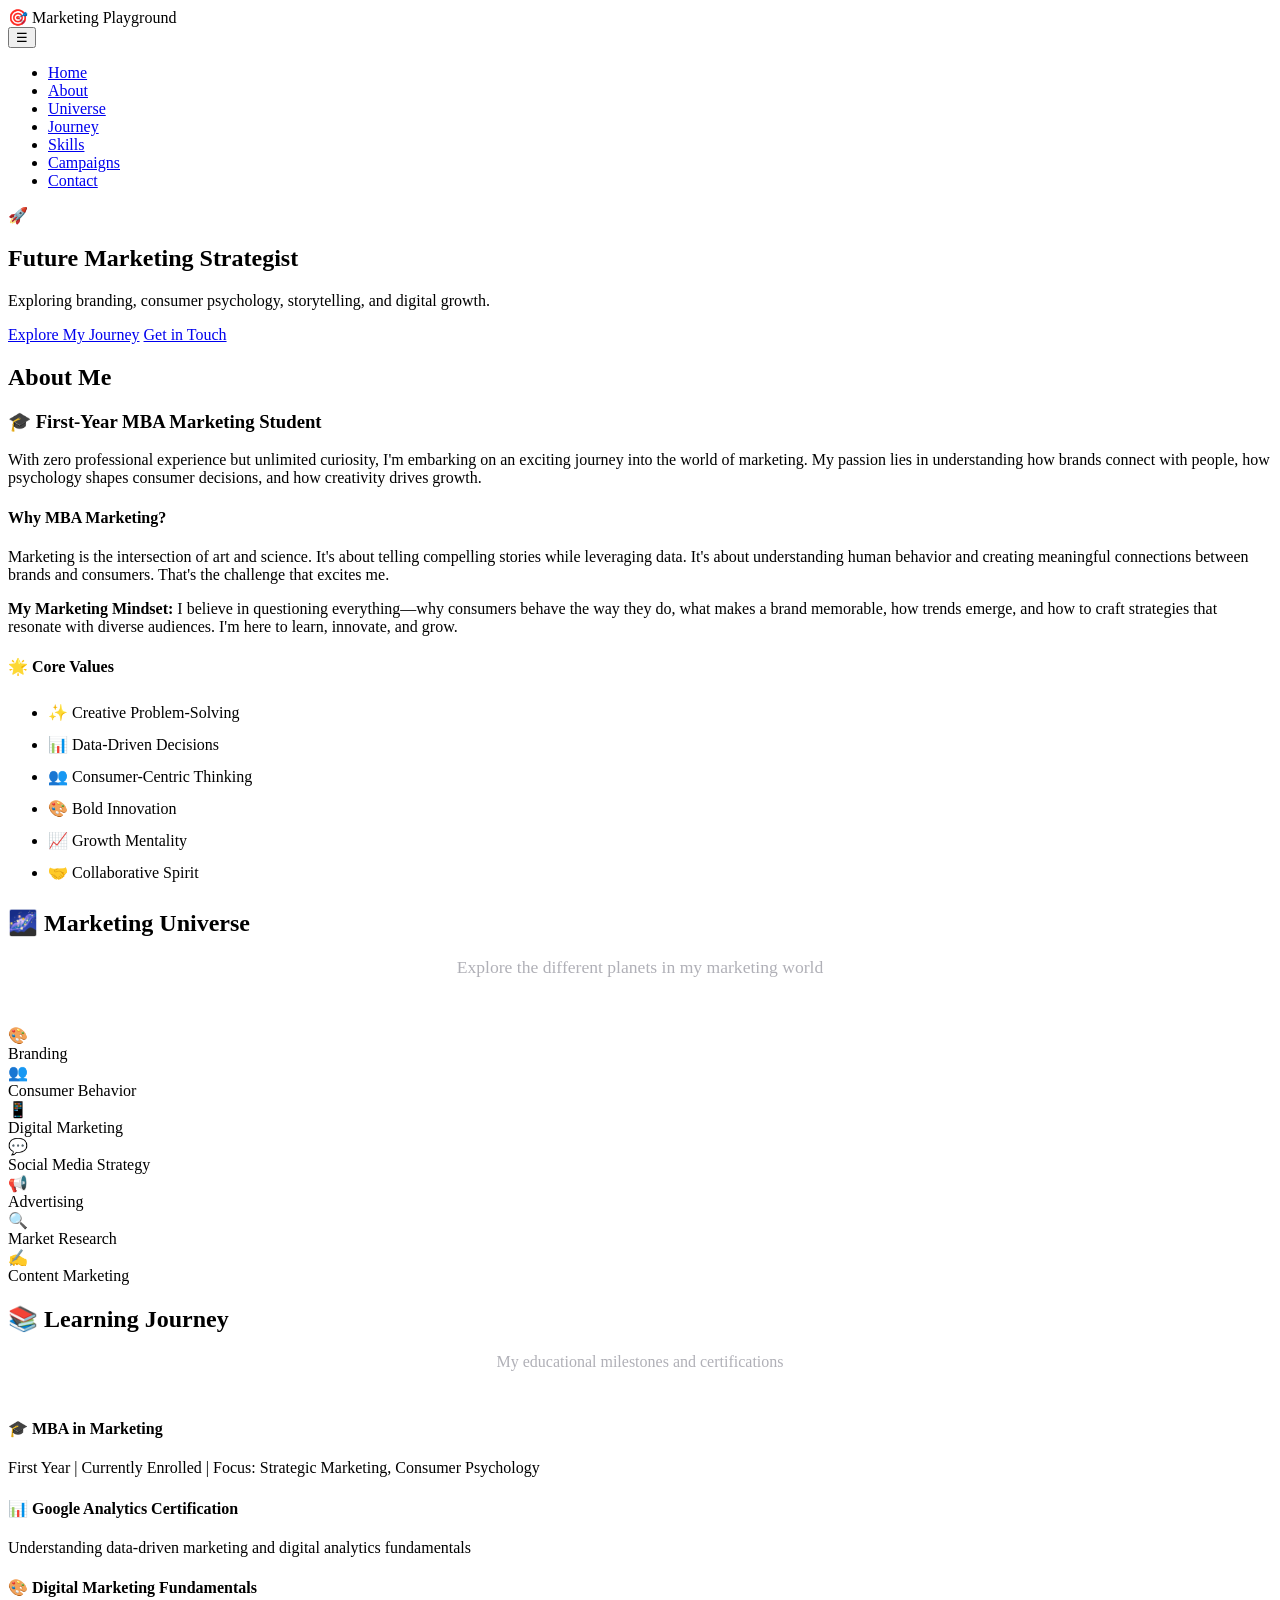
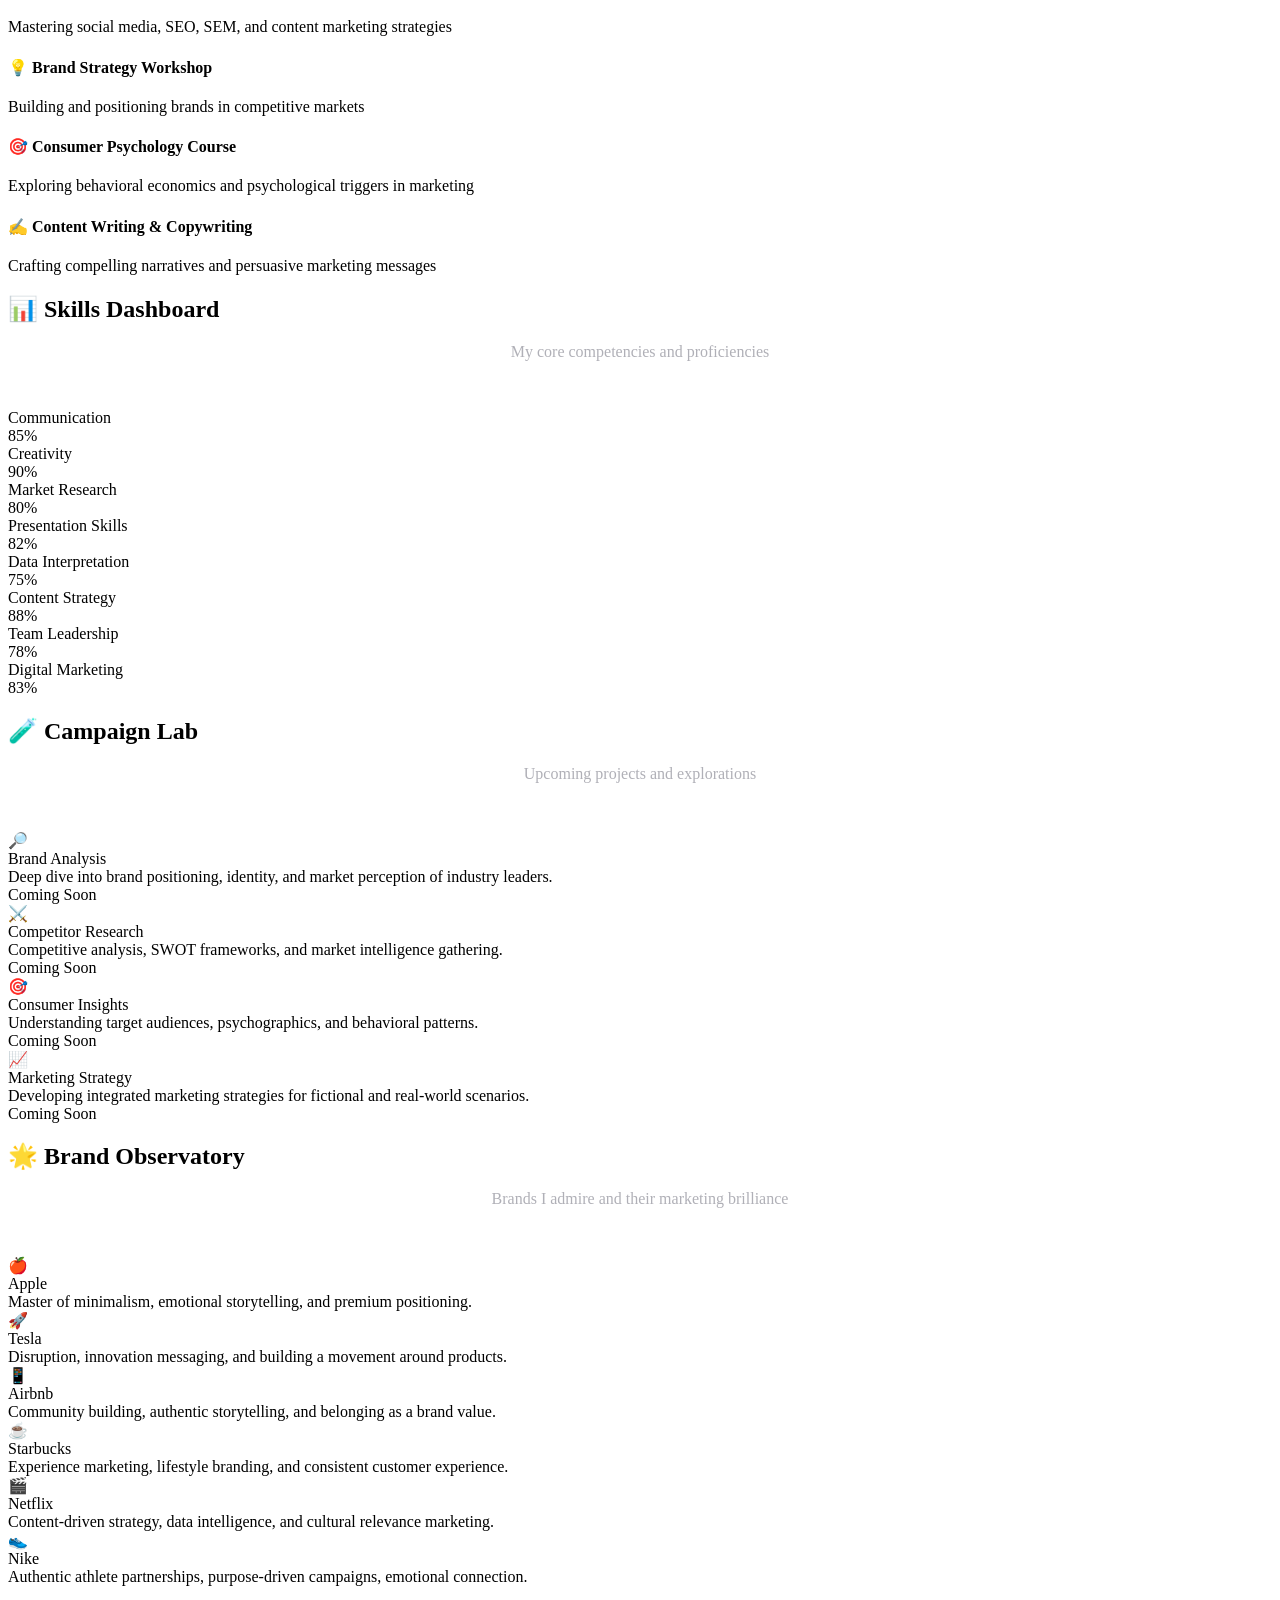
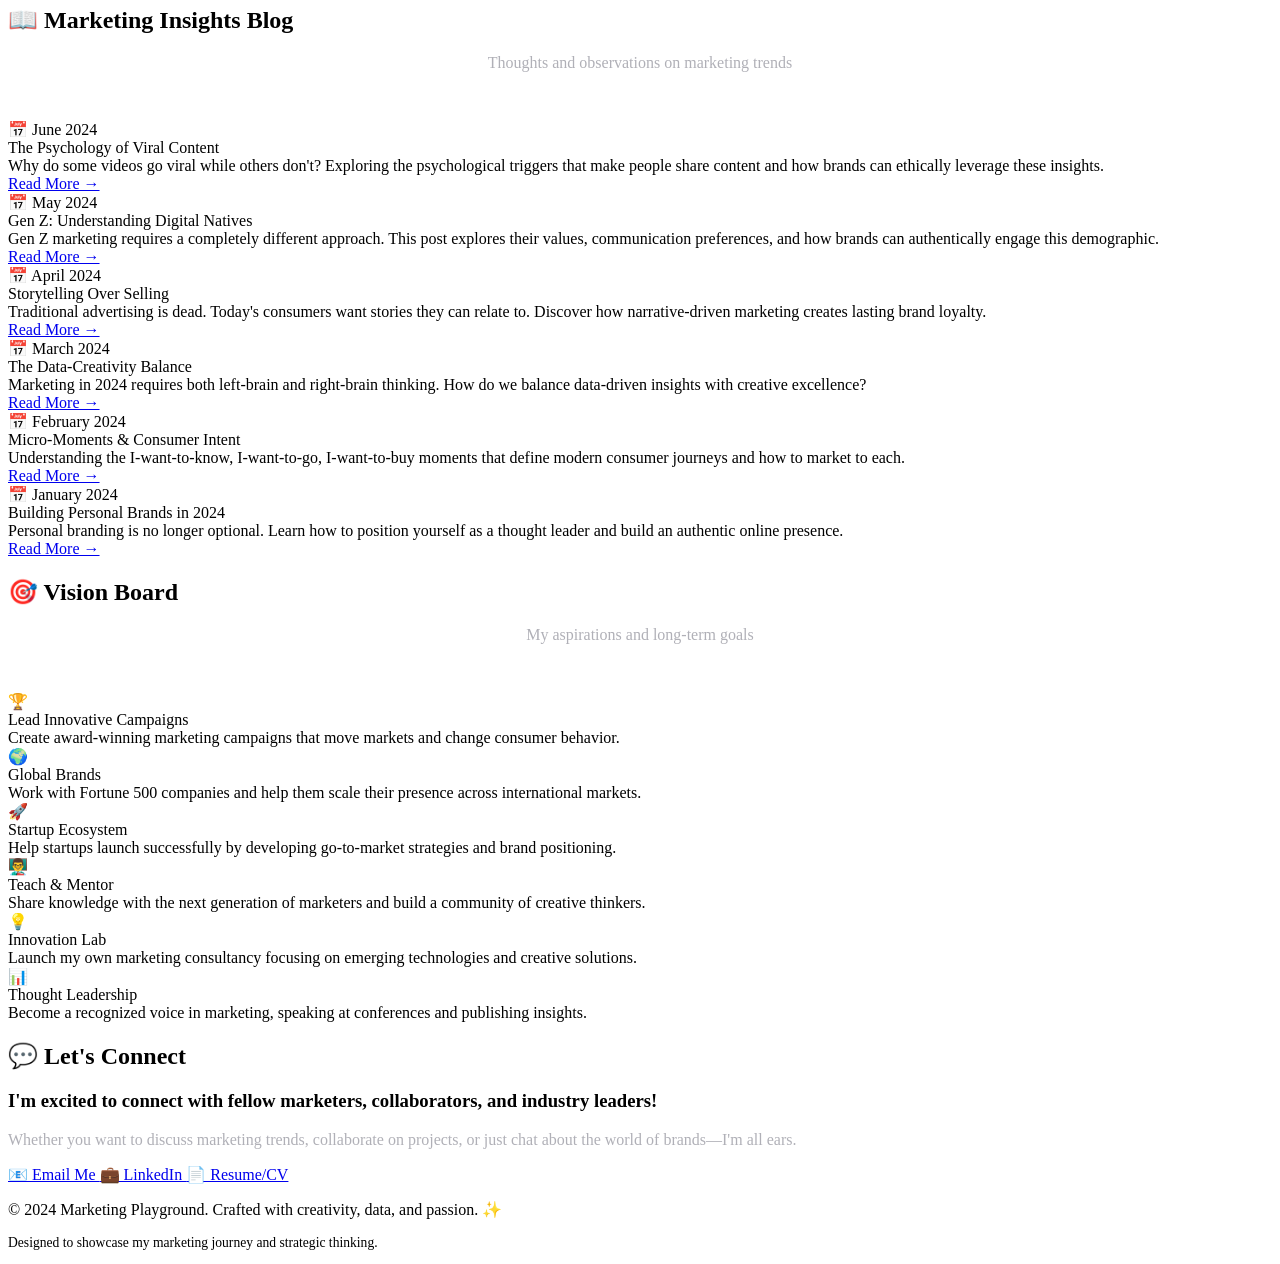
==== index.html @ 3a05c3f3 "Rename main file to index.html" ====
<!DOCTYPE html>
<html lang="en">
<head>
    <meta charset="UTF-8">
    <meta name="viewport" content="width=device-width, initial-scale=1.0">
    <title>Marketing Playground - Portfolio</title>
  <link rel="stylesheet" href="styles.css">
</head>
<body>
    <div class="animated-bg"></div>

    <!-- Navigation -->
    <nav>
        <div class="nav-logo">
            🎯 Marketing Playground
        </div>
        <button class="mobile-menu-toggle" onclick="toggleMenu()">☰</button>
        <ul class="nav-links">
            <li><a href="#hero">Home</a></li>
            <li><a href="#about">About</a></li>
            <li><a href="#universe">Universe</a></li>
            <li><a href="#journey">Journey</a></li>
            <li><a href="#skills">Skills</a></li>
            <li><a href="#campaigns">Campaigns</a></li>
            <li><a href="#contact">Contact</a></li>
        </ul>
    </nav>

    <!-- Hero Section -->
    <section id="hero" class="hero">
        <div class="hero-bg-animation"></div>
        <div class="hero-bg-animation"></div>
        <div class="hero-content">
            <div class="hero-avatar">🚀</div>
            <h1>Future Marketing Strategist</h1>
            <p>Exploring branding, consumer psychology, storytelling, and digital growth.</p>
            <div class="cta-buttons">
                <a href="#about" class="btn">Explore My Journey</a>
                <a href="#contact" class="btn btn-secondary">Get in Touch</a>
            </div>
        </div>
    </section>

    <!-- About Section -->
    <section id="about" class="fade-in-section">
        <h2>About Me</h2>
        <div class="about">
            <div class="about-content">
                <div class="about-text">
                    <h3>🎓 First-Year MBA Marketing Student</h3>
                    <p>With zero professional experience but unlimited curiosity, I'm embarking on an exciting journey into the world of marketing. My passion lies in understanding how brands connect with people, how psychology shapes consumer decisions, and how creativity drives growth.</p>
                    
                    <div class="about-highlight">
                        <h4>Why MBA Marketing?</h4>
                        <p>Marketing is the intersection of art and science. It's about telling compelling stories while leveraging data. It's about understanding human behavior and creating meaningful connections between brands and consumers. That's the challenge that excites me.</p>
                    </div>
                    
                    <p><strong>My Marketing Mindset:</strong> I believe in questioning everything—why consumers behave the way they do, what makes a brand memorable, how trends emerge, and how to craft strategies that resonate with diverse audiences. I'm here to learn, innovate, and grow.</p>
                </div>
                <div>
                    <div class="about-highlight">
                        <h4>🌟 Core Values</h4>
                        <ul style="text-align: left; line-height: 2;">
                            <li>✨ Creative Problem-Solving</li>
                            <li>📊 Data-Driven Decisions</li>
                            <li>👥 Consumer-Centric Thinking</li>
                            <li>🎨 Bold Innovation</li>
                            <li>📈 Growth Mentality</li>
                            <li>🤝 Collaborative Spirit</li>
                        </ul>
                    </div>
                </div>
            </div>
        </div>
    </section>

    <!-- Marketing Universe -->
    <section id="universe" class="fade-in-section">
        <h2>🌌 Marketing Universe</h2>
        <p style="text-align: center; color: #b0b0b7; margin-bottom: 3rem; font-size: 1.1rem;">Explore the different planets in my marketing world</p>
        <div class="universe-grid">
            <div class="planet-card">
                <div class="planet-icon">🎨</div>
                <div class="planet-name">Branding</div>
            </div>
            <div class="planet-card">
                <div class="planet-icon">👥</div>
                <div class="planet-name">Consumer Behavior</div>
            </div>
            <div class="planet-card">
                <div class="planet-icon">📱</div>
                <div class="planet-name">Digital Marketing</div>
            </div>
            <div class="planet-card">
                <div class="planet-icon">💬</div>
                <div class="planet-name">Social Media Strategy</div>
            </div>
            <div class="planet-card">
                <div class="planet-icon">📢</div>
                <div class="planet-name">Advertising</div>
            </div>
            <div class="planet-card">
                <div class="planet-icon">🔍</div>
                <div class="planet-name">Market Research</div>
            </div>
            <div class="planet-card">
                <div class="planet-icon">✍️</div>
                <div class="planet-name">Content Marketing</div>
            </div>
        </div>
    </section>

    <!-- Learning Journey -->
    <section id="journey" class="fade-in-section">
        <h2>📚 Learning Journey</h2>
        <p style="text-align: center; color: #b0b0b7; margin-bottom: 3rem;">My educational milestones and certifications</p>
        <div class="timeline">
            <div class="timeline-item">
                <div class="timeline-dot"></div>
                <div class="timeline-content">
                    <h4>🎓 MBA in Marketing</h4>
                    <p>First Year | Currently Enrolled | Focus: Strategic Marketing, Consumer Psychology</p>
                </div>
            </div>
            <div class="timeline-item">
                <div class="timeline-dot"></div>
                <div class="timeline-content">
                    <h4>📊 Google Analytics Certification</h4>
                    <p>Understanding data-driven marketing and digital analytics fundamentals</p>
                </div>
            </div>
            <div class="timeline-item">
                <div class="timeline-dot"></div>
                <div class="timeline-content">
                    <h4>🎨 Digital Marketing Fundamentals</h4>
                    <p>Mastering social media, SEO, SEM, and content marketing strategies</p>
                </div>
            </div>
            <div class="timeline-item">
                <div class="timeline-dot"></div>
                <div class="timeline-content">
                    <h4>💡 Brand Strategy Workshop</h4>
                    <p>Building and positioning brands in competitive markets</p>
                </div>
            </div>
            <div class="timeline-item">
                <div class="timeline-dot"></div>
                <div class="timeline-content">
                    <h4>🎯 Consumer Psychology Course</h4>
                    <p>Exploring behavioral economics and psychological triggers in marketing</p>
                </div>
            </div>
            <div class="timeline-item">
                <div class="timeline-dot"></div>
                <div class="timeline-content">
                    <h4>✍️ Content Writing & Copywriting</h4>
                    <p>Crafting compelling narratives and persuasive marketing messages</p>
                </div>
            </div>
        </div>
    </section>

    <!-- Skills Dashboard -->
    <section id="skills" class="fade-in-section">
        <h2>📊 Skills Dashboard</h2>
        <p style="text-align: center; color: #b0b0b7; margin-bottom: 3rem;">My core competencies and proficiencies</p>
        <div class="dashboard-grid">
            <div class="skill-card">
                <div class="skill-name">Communication</div>
                <div class="skill-bar">
                    <div class="skill-fill" style="--fill: 85%;"></div>
                </div>
                <div class="skill-percentage">85%</div>
            </div>
            <div class="skill-card">
                <div class="skill-name">Creativity</div>
                <div class="skill-bar">
                    <div class="skill-fill" style="--fill: 90%;"></div>
                </div>
                <div class="skill-percentage">90%</div>
            </div>
            <div class="skill-card">
                <div class="skill-name">Market Research</div>
                <div class="skill-bar">
                    <div class="skill-fill" style="--fill: 80%;"></div>
                </div>
                <div class="skill-percentage">80%</div>
            </div>
            <div class="skill-card">
                <div class="skill-name">Presentation Skills</div>
                <div class="skill-bar">
                    <div class="skill-fill" style="--fill: 82%;"></div>
                </div>
                <div class="skill-percentage">82%</div>
            </div>
            <div class="skill-card">
                <div class="skill-name">Data Interpretation</div>
                <div class="skill-bar">
                    <div class="skill-fill" style="--fill: 75%;"></div>
                </div>
                <div class="skill-percentage">75%</div>
            </div>
            <div class="skill-card">
                <div class="skill-name">Content Strategy</div>
                <div class="skill-bar">
                    <div class="skill-fill" style="--fill: 88%;"></div>
                </div>
                <div class="skill-percentage">88%</div>
            </div>
            <div class="skill-card">
                <div class="skill-name">Team Leadership</div>
                <div class="skill-bar">
                    <div class="skill-fill" style="--fill: 78%;"></div>
                </div>
                <div class="skill-percentage">78%</div>
            </div>
            <div class="skill-card">
                <div class="skill-name">Digital Marketing</div>
                <div class="skill-bar">
                    <div class="skill-fill" style="--fill: 83%;"></div>
                </div>
                <div class="skill-percentage">83%</div>
            </div>
        </div>
    </section>

    <!-- Campaign Lab -->
    <section id="campaigns" class="fade-in-section">
        <h2>🧪 Campaign Lab</h2>
        <p style="text-align: center; color: #b0b0b7; margin-bottom: 3rem;">Upcoming projects and explorations</p>
        <div class="campaign-grid">
            <div class="campaign-card">
                <div>
                    <div class="campaign-icon">🔎</div>
                    <div class="campaign-title">Brand Analysis</div>
                    <div class="campaign-description">Deep dive into brand positioning, identity, and market perception of industry leaders.</div>
                </div>
                <div class="coming-soon">Coming Soon</div>
            </div>
            <div class="campaign-card">
                <div>
                    <div class="campaign-icon">⚔️</div>
                    <div class="campaign-title">Competitor Research</div>
                    <div class="campaign-description">Competitive analysis, SWOT frameworks, and market intelligence gathering.</div>
                </div>
                <div class="coming-soon">Coming Soon</div>
            </div>
            <div class="campaign-card">
                <div>
                    <div class="campaign-icon">🎯</div>
                    <div class="campaign-title">Consumer Insights</div>
                    <div class="campaign-description">Understanding target audiences, psychographics, and behavioral patterns.</div>
                </div>
                <div class="coming-soon">Coming Soon</div>
            </div>
            <div class="campaign-card">
                <div>
                    <div class="campaign-icon">📈</div>
                    <div class="campaign-title">Marketing Strategy</div>
                    <div class="campaign-description">Developing integrated marketing strategies for fictional and real-world scenarios.</div>
                </div>
                <div class="coming-soon">Coming Soon</div>
            </div>
        </div>
    </section>

    <!-- Brand Observatory -->
    <section class="fade-in-section">
        <h2>🌟 Brand Observatory</h2>
        <p style="text-align: center; color: #b0b0b7; margin-bottom: 3rem;">Brands I admire and their marketing brilliance</p>
        <div class="brands-grid">
            <div class="brand-card">
                <div class="brand-logo">🍎</div>
                <div class="brand-name">Apple</div>
                <div class="brand-description">Master of minimalism, emotional storytelling, and premium positioning.</div>
            </div>
            <div class="brand-card">
                <div class="brand-logo">🚀</div>
                <div class="brand-name">Tesla</div>
                <div class="brand-description">Disruption, innovation messaging, and building a movement around products.</div>
            </div>
            <div class="brand-card">
                <div class="brand-logo">📱</div>
                <div class="brand-name">Airbnb</div>
                <div class="brand-description">Community building, authentic storytelling, and belonging as a brand value.</div>
            </div>
            <div class="brand-card">
                <div class="brand-logo">☕</div>
                <div class="brand-name">Starbucks</div>
                <div class="brand-description">Experience marketing, lifestyle branding, and consistent customer experience.</div>
            </div>
            <div class="brand-card">
                <div class="brand-logo">🎬</div>
                <div class="brand-name">Netflix</div>
                <div class="brand-description">Content-driven strategy, data intelligence, and cultural relevance marketing.</div>
            </div>
            <div class="brand-card">
                <div class="brand-logo">👟</div>
                <div class="brand-name">Nike</div>
                <div class="brand-description">Authentic athlete partnerships, purpose-driven campaigns, emotional connection.</div>
            </div>
        </div>
    </section>

    <!-- Blog Section -->
    <section class="fade-in-section">
        <h2>📖 Marketing Insights Blog</h2>
        <p style="text-align: center; color: #b0b0b7; margin-bottom: 3rem;">Thoughts and observations on marketing trends</p>
        <div class="blog-grid">
            <div class="blog-post">
                <div class="blog-date">📅 June 2024</div>
                <div class="blog-title">The Psychology of Viral Content</div>
                <div class="blog-excerpt">Why do some videos go viral while others don't? Exploring the psychological triggers that make people share content and how brands can ethically leverage these insights.</div>
                <a href="#" class="read-more">Read More →</a>
            </div>
            <div class="blog-post">
                <div class="blog-date">📅 May 2024</div>
                <div class="blog-title">Gen Z: Understanding Digital Natives</div>
                <div class="blog-excerpt">Gen Z marketing requires a completely different approach. This post explores their values, communication preferences, and how brands can authentically engage this demographic.</div>
                <a href="#" class="read-more">Read More →</a>
            </div>
            <div class="blog-post">
                <div class="blog-date">📅 April 2024</div>
                <div class="blog-title">Storytelling Over Selling</div>
                <div class="blog-excerpt">Traditional advertising is dead. Today's consumers want stories they can relate to. Discover how narrative-driven marketing creates lasting brand loyalty.</div>
                <a href="#" class="read-more">Read More →</a>
            </div>
            <div class="blog-post">
                <div class="blog-date">📅 March 2024</div>
                <div class="blog-title">The Data-Creativity Balance</div>
                <div class="blog-excerpt">Marketing in 2024 requires both left-brain and right-brain thinking. How do we balance data-driven insights with creative excellence?</div>
                <a href="#" class="read-more">Read More →</a>
            </div>
            <div class="blog-post">
                <div class="blog-date">📅 February 2024</div>
                <div class="blog-title">Micro-Moments & Consumer Intent</div>
                <div class="blog-excerpt">Understanding the I-want-to-know, I-want-to-go, I-want-to-buy moments that define modern consumer journeys and how to market to each.</div>
                <a href="#" class="read-more">Read More →</a>
            </div>
            <div class="blog-post">
                <div class="blog-date">📅 January 2024</div>
                <div class="blog-title">Building Personal Brands in 2024</div>
                <div class="blog-excerpt">Personal branding is no longer optional. Learn how to position yourself as a thought leader and build an authentic online presence.</div>
                <a href="#" class="read-more">Read More →</a>
            </div>
        </div>
    </section>

    <!-- Vision Board -->
    <section class="fade-in-section">
        <h2>🎯 Vision Board</h2>
        <p style="text-align: center; color: #b0b0b7; margin-bottom: 3rem;">My aspirations and long-term goals</p>
        <div class="vision-grid">
            <div class="vision-card">
                <div class="vision-icon">🏆</div>
                <div class="vision-title">Lead Innovative Campaigns</div>
                <div class="vision-description">Create award-winning marketing campaigns that move markets and change consumer behavior.</div>
            </div>
            <div class="vision-card">
                <div class="vision-icon">🌍</div>
                <div class="vision-title">Global Brands</div>
                <div class="vision-description">Work with Fortune 500 companies and help them scale their presence across international markets.</div>
            </div>
            <div class="vision-card">
                <div class="vision-icon">🚀</div>
                <div class="vision-title">Startup Ecosystem</div>
                <div class="vision-description">Help startups launch successfully by developing go-to-market strategies and brand positioning.</div>
            </div>
            <div class="vision-card">
                <div class="vision-icon">👨‍🏫</div>
                <div class="vision-title">Teach & Mentor</div>
                <div class="vision-description">Share knowledge with the next generation of marketers and build a community of creative thinkers.</div>
            </div>
            <div class="vision-card">
                <div class="vision-icon">💡</div>
                <div class="vision-title">Innovation Lab</div>
                <div class="vision-description">Launch my own marketing consultancy focusing on emerging technologies and creative solutions.</div>
            </div>
            <div class="vision-card">
                <div class="vision-icon">📊</div>
                <div class="vision-title">Thought Leadership</div>
                <div class="vision-description">Become a recognized voice in marketing, speaking at conferences and publishing insights.</div>
            </div>
        </div>
    </section>

    <!-- Contact Section -->
    <section id="contact" class="fade-in-section">
        <h2>💬 Let's Connect</h2>
        <div class="contact-container">
            <h3>I'm excited to connect with fellow marketers, collaborators, and industry leaders!</h3>
            <p style="margin-top: 1rem; color: #b0b0b7;">Whether you want to discuss marketing trends, collaborate on projects, or just chat about the world of brands—I'm all ears.</p>
            <div class="contact-links">
                <a href="mailto:your.email@gmail.com" class="contact-link">
                    📧 Email Me
                </a>
                <a href="https://linkedin.com" target="_blank" class="contact-link">
                    💼 LinkedIn
                </a>
                <a href="#" class="contact-link">
                    📄 Resume/CV
                </a>
            </div>
        </div>
    </section>

    <!-- Footer -->
    <footer>
        <p>© 2024 Marketing Playground. Crafted with creativity, data, and passion. ✨</p>
        <p style="margin-top: 1rem; font-size: 0.85rem;">Designed to showcase my marketing journey and strategic thinking.</p>
    </footer>

    <script src="script.js"></script>
</body>
</html>
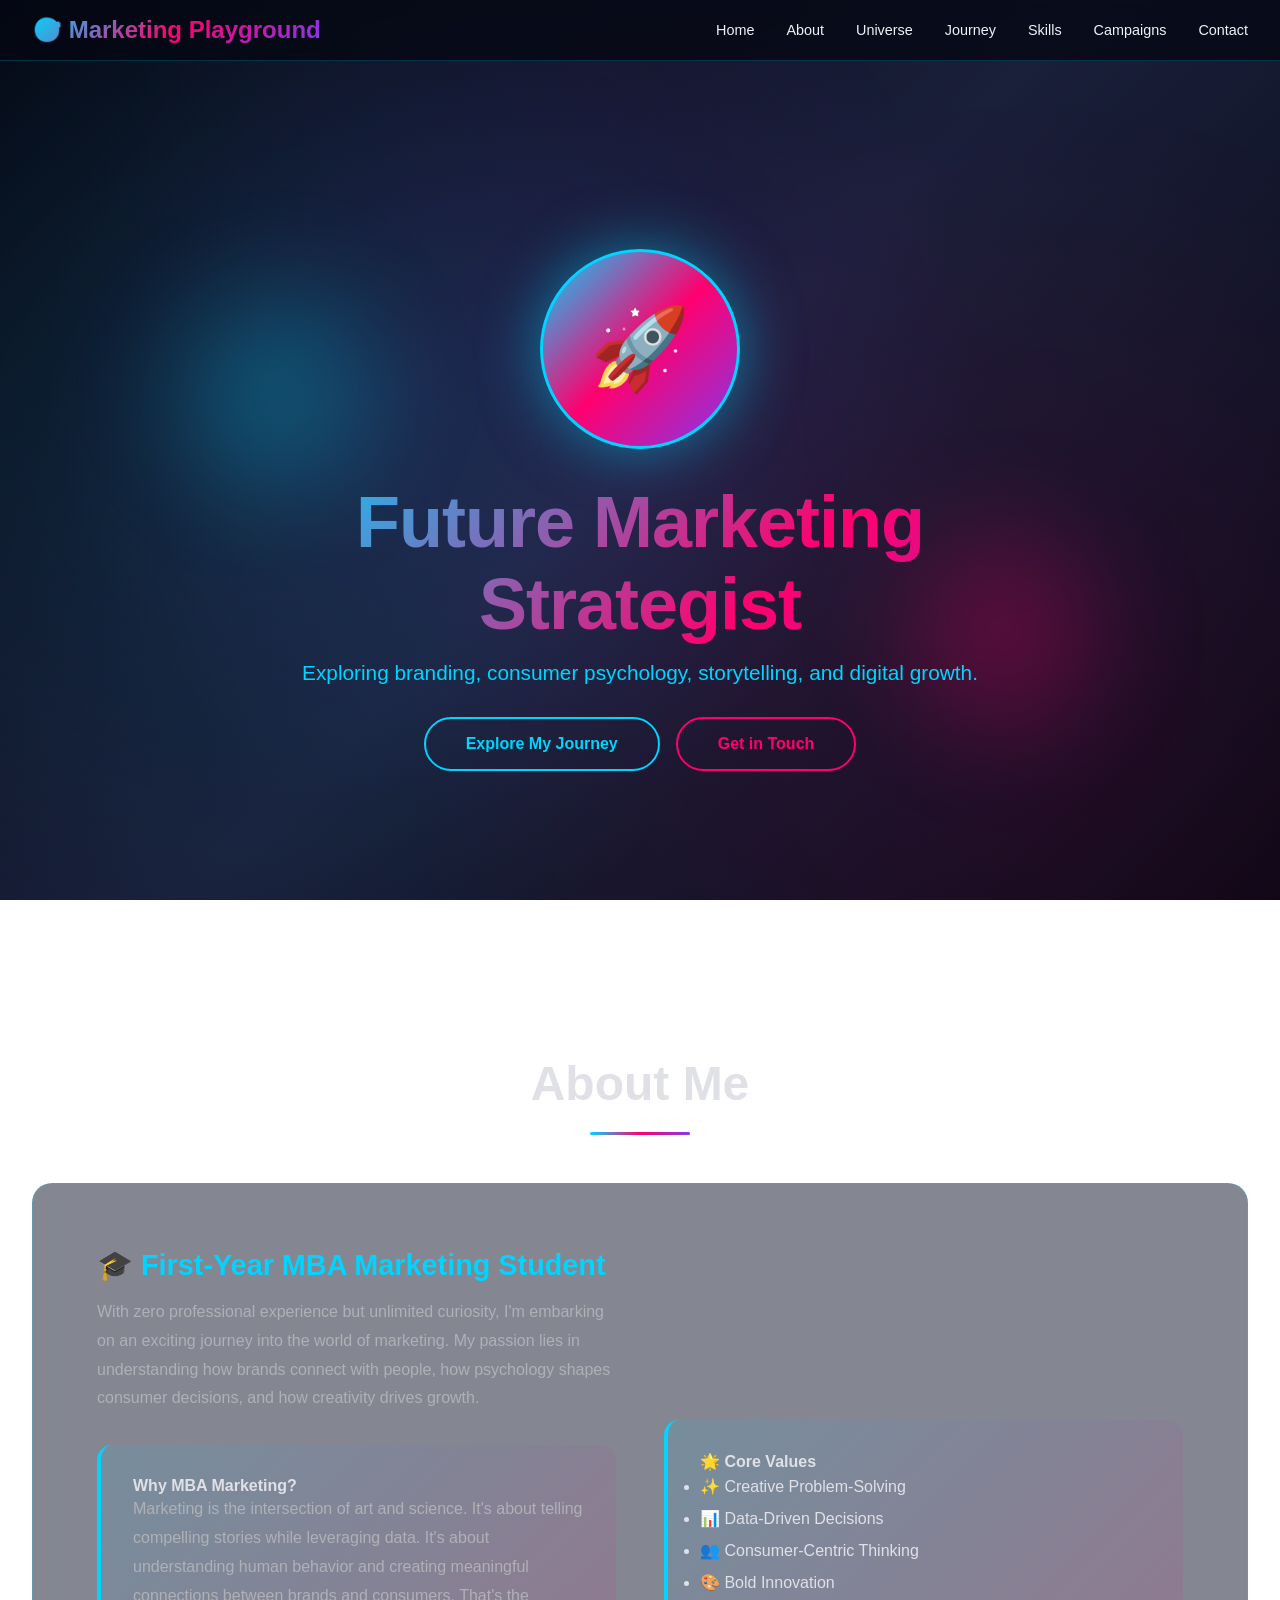
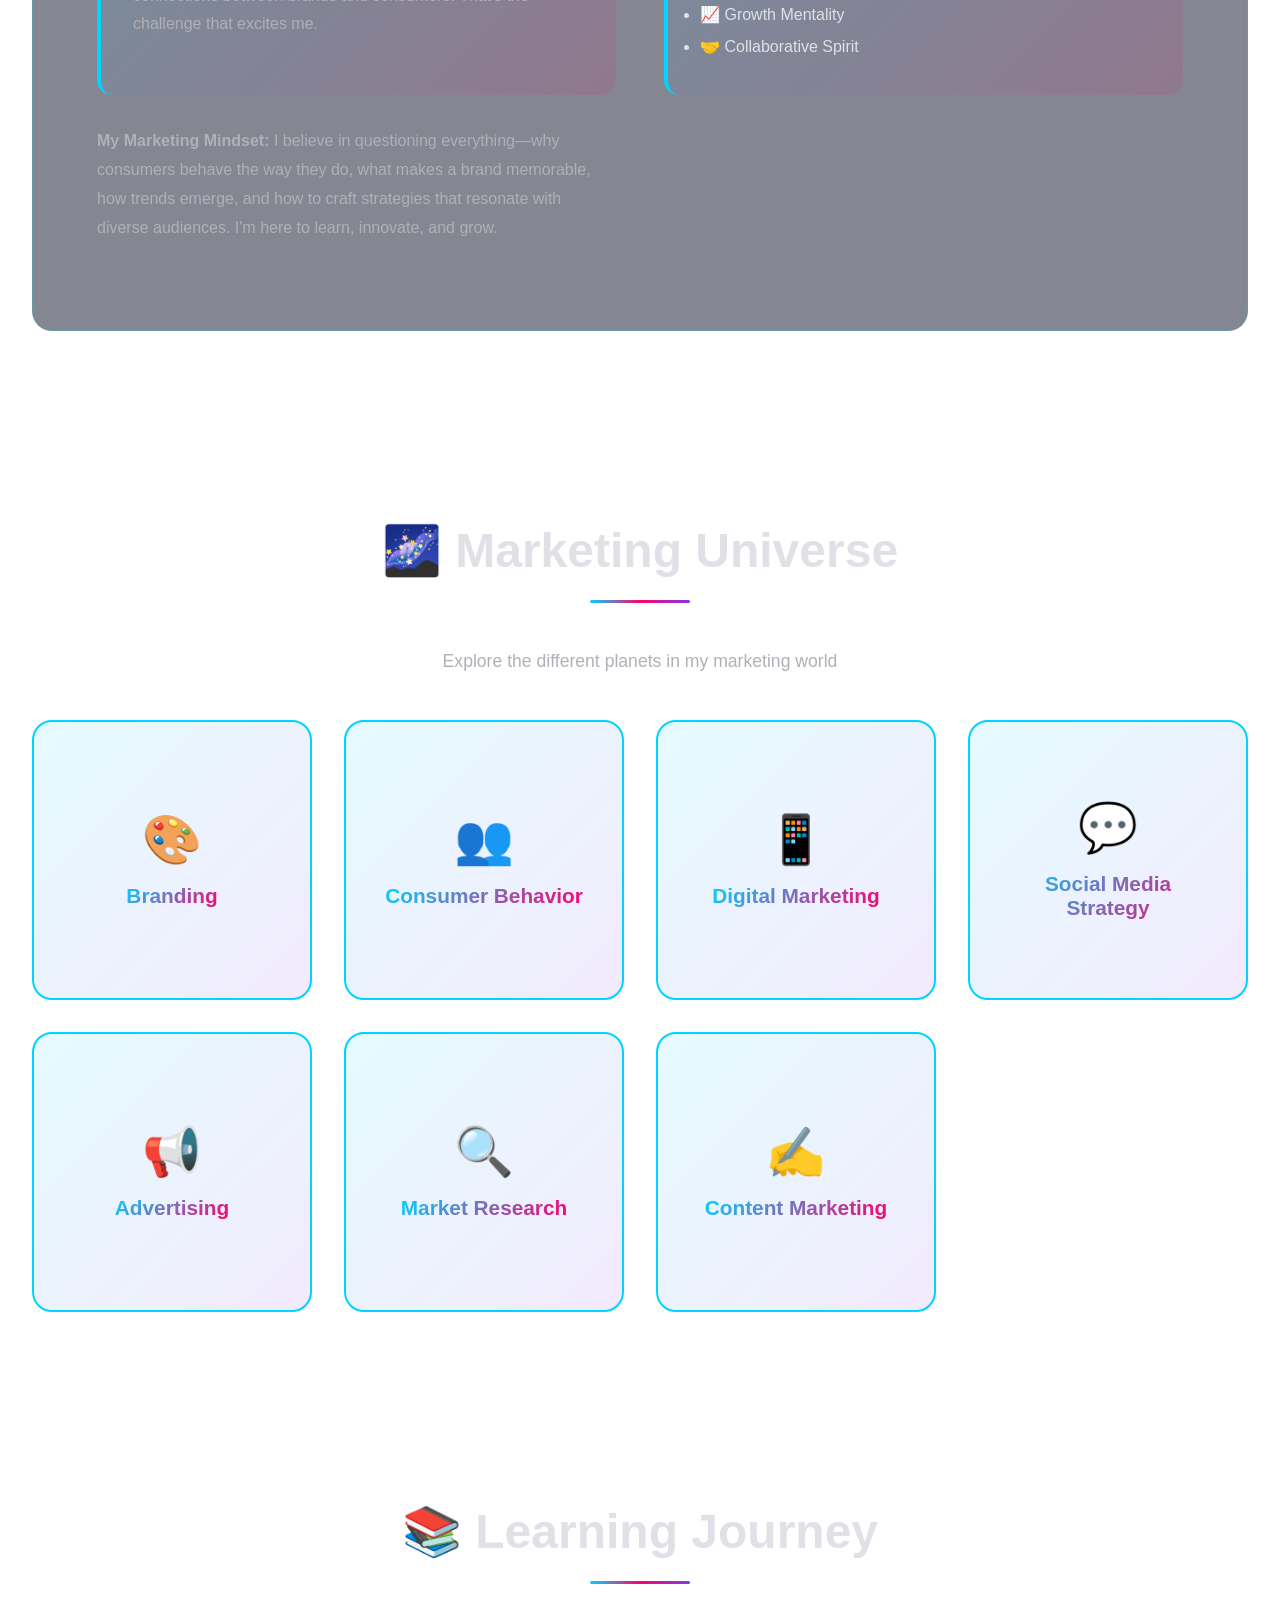
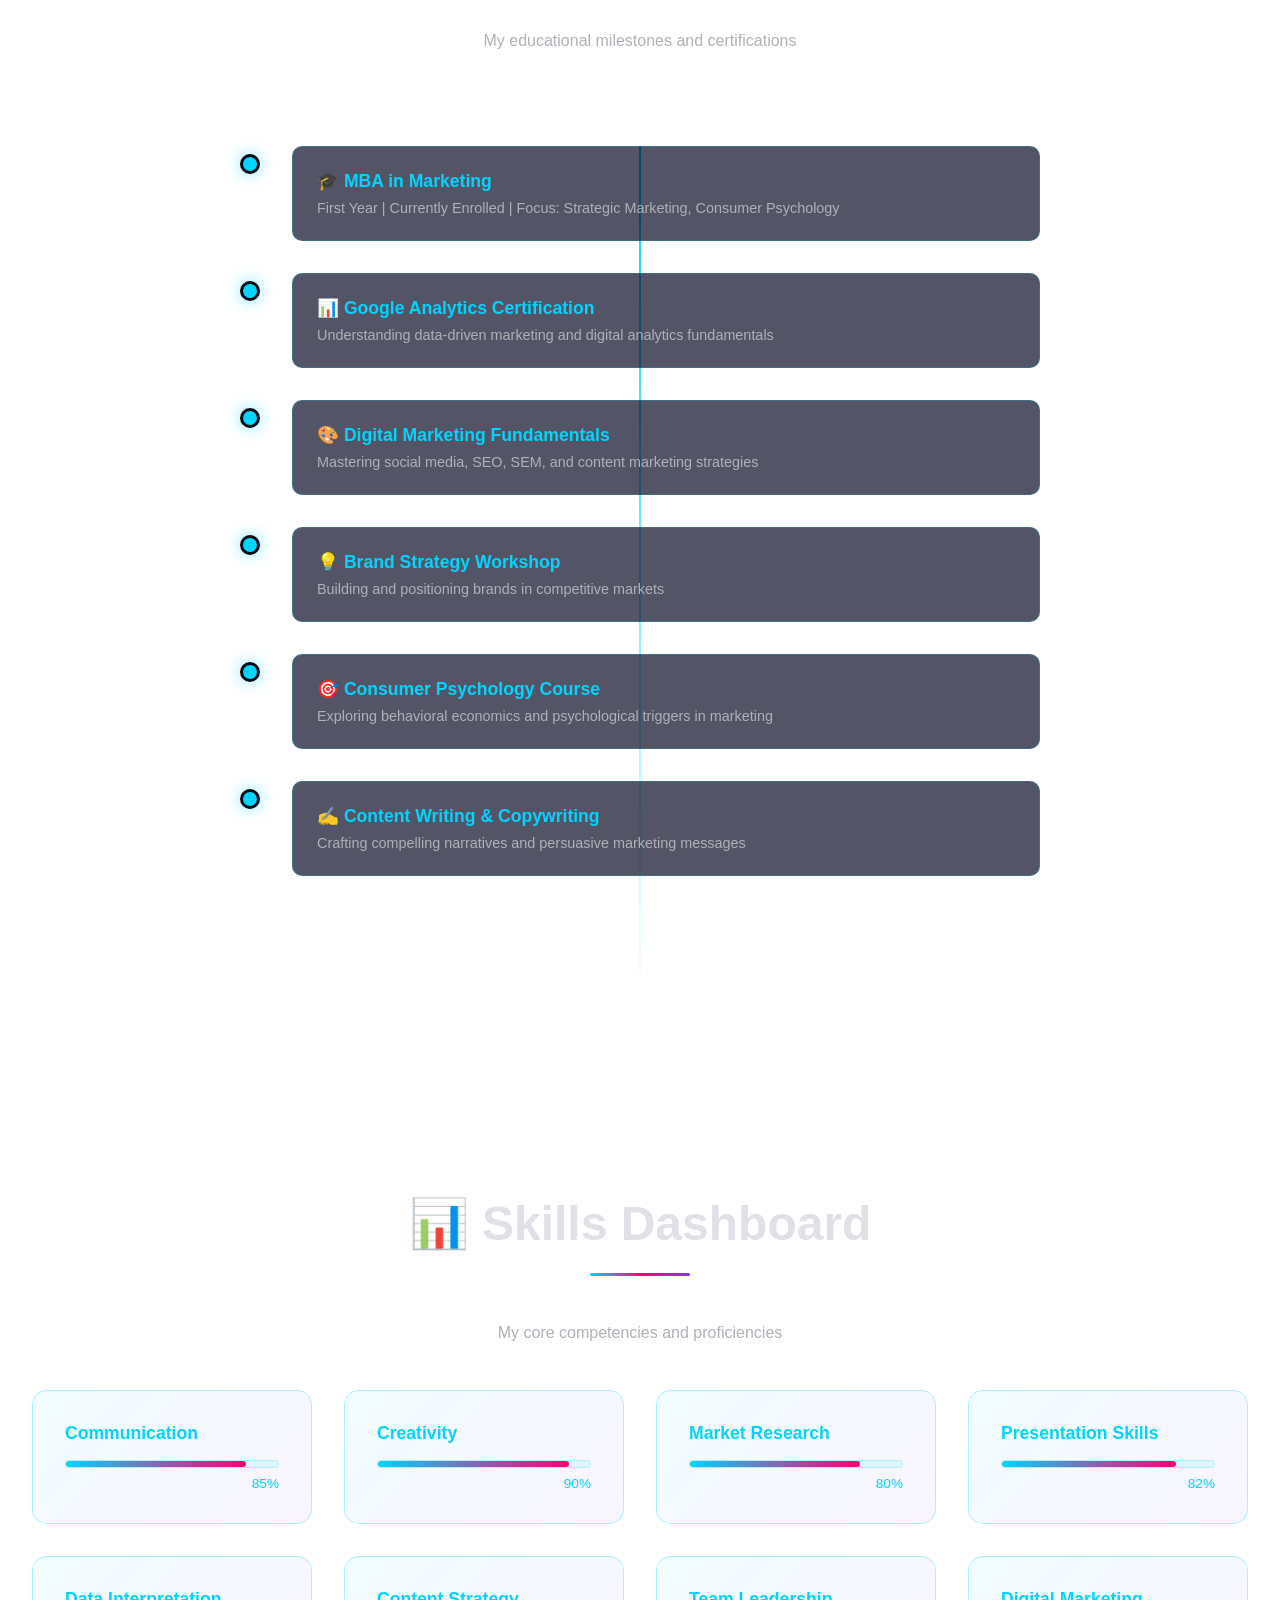
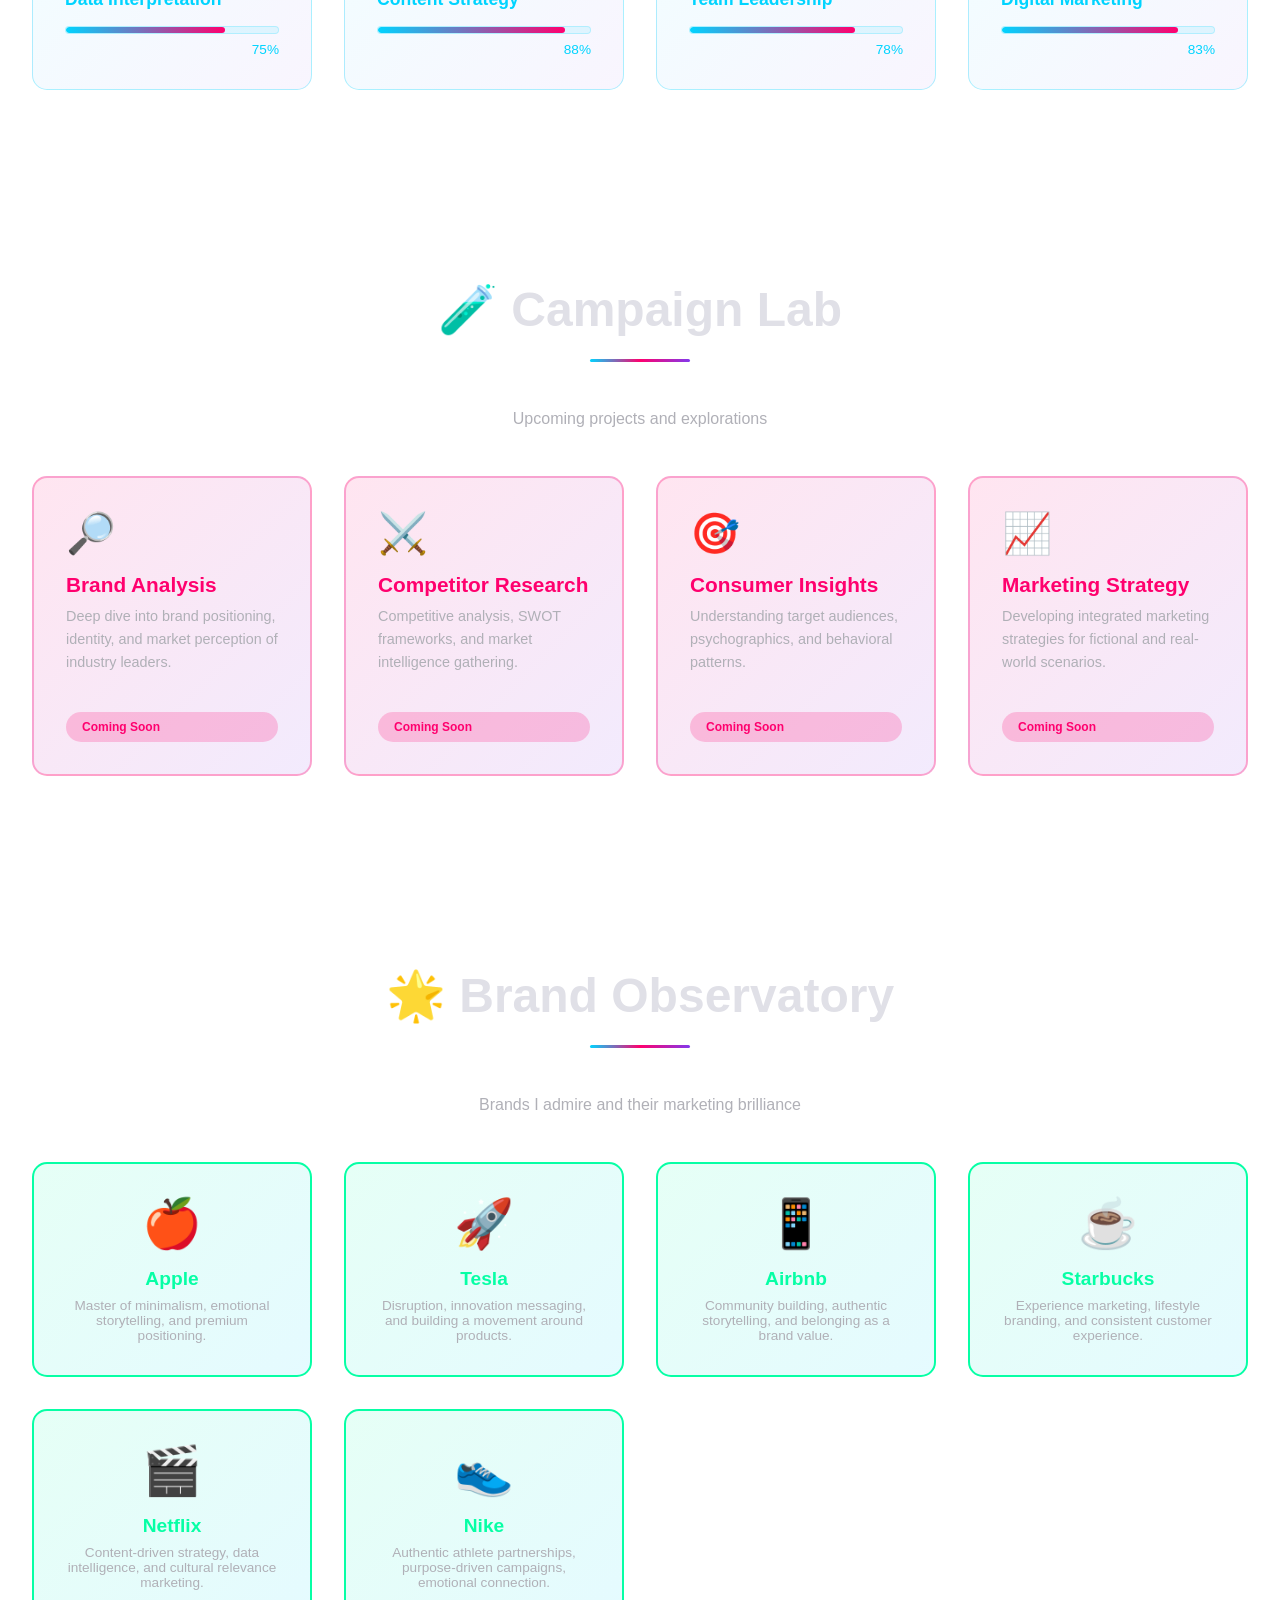
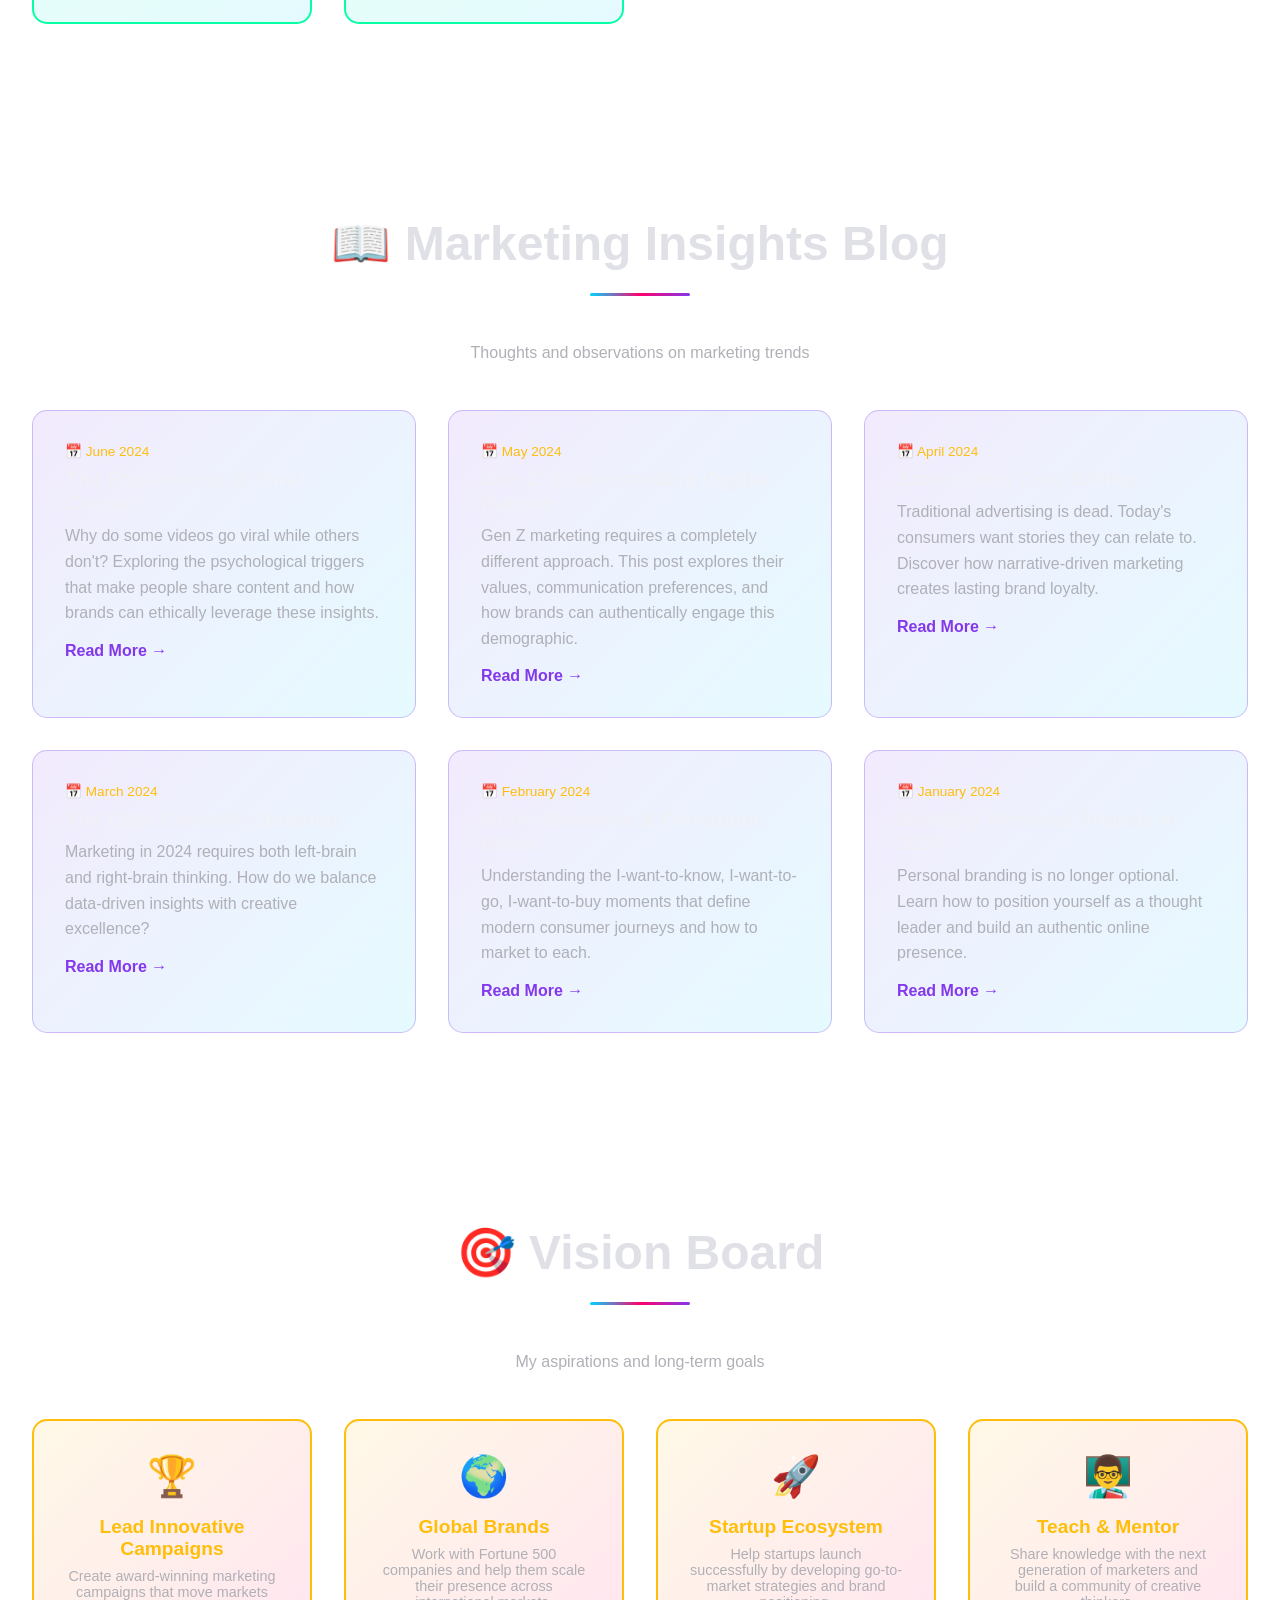
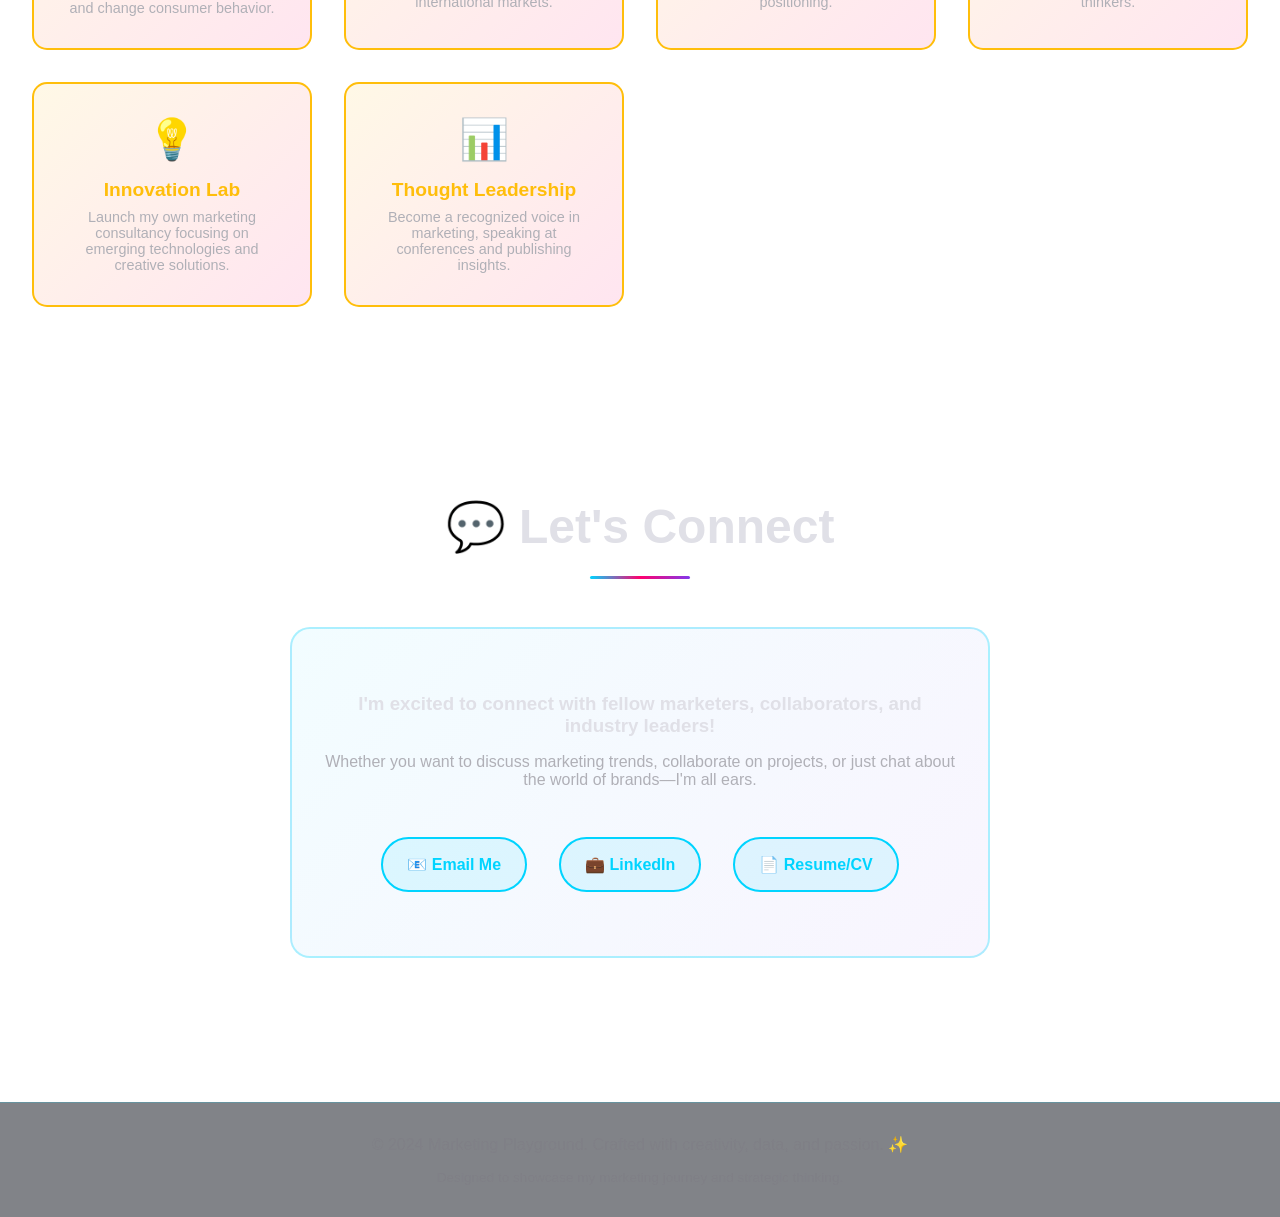
==== commit 3d447f4a: "Fix GitHub Pages files" ====
--- a/index.html
+++ b/index.html
@@ -4,7 +4,7 @@
     <meta charset="UTF-8">
     <meta name="viewport" content="width=device-width, initial-scale=1.0">
     <title>Marketing Playground - Portfolio</title>
-  <link rel="stylesheet" href="styles.css">
+  <link rel="stylesheet" href="style.css">
 </head>
 <body>
     <div class="animated-bg"></div>
--- a/style.css
+++ b/style.css
@@ -0,0 +1,942 @@
+* {
+            margin: 0;
+            padding: 0;
+            box-sizing: border-box;
+        }
+
+        :root {
+            --primary: #00d4ff;
+            --secondary: #ff006e;
+            --tertiary: #8338ec;
+            --success: #06ffa5;
+            --warning: #ffbe0b;
+            --dark: #0a0e27;
+            --darker: #050813;
+            --light: #f0f0f7;
+            --accent1: #ff006e;
+            --accent2: #00d4ff;
+            --accent3: #8338ec;
+        }
+
+        html {
+            scroll-behavior: smooth;
+        }
+
+        body {
+            font-family: 'Segoe UI', Tahoma, Geneva, Verdana, sans-serif;
+            background: linear-gradient(135deg, var(--darker) 0%, #1a1f3a 50%, var(--darker) 100%);
+            color: #e0e0e7;
+            overflow-x: hidden;
+            background-attachment: fixed;
+        }
+
+        /* Animated background */
+        .animated-bg {
+            position: fixed;
+            top: 0;
+            left: 0;
+            width: 100%;
+            height: 100%;
+            background: radial-gradient(circle at 20% 50%, rgba(0, 212, 255, 0.1) 0%, transparent 50%),
+                        radial-gradient(circle at 80% 80%, rgba(255, 0, 110, 0.1) 0%, transparent 50%),
+                        radial-gradient(circle at 40% 40%, rgba(131, 56, 236, 0.1) 0%, transparent 50%);
+            animation: gradientShift 15s ease infinite;
+            z-index: -2;
+        }
+
+        @keyframes gradientShift {
+            0%, 100% {
+                filter: hue-rotate(0deg);
+            }
+            50% {
+                filter: hue-rotate(10deg);
+            }
+        }
+
+        /* Navigation */
+        nav {
+            position: fixed;
+            top: 0;
+            width: 100%;
+            background: rgba(5, 8, 19, 0.8);
+            backdrop-filter: blur(10px);
+            padding: 1rem 2rem;
+            display: flex;
+            justify-content: space-between;
+            align-items: center;
+            z-index: 1000;
+            border-bottom: 1px solid rgba(0, 212, 255, 0.2);
+        }
+
+        .nav-logo {
+            font-size: 1.5rem;
+            font-weight: bold;
+            background: linear-gradient(135deg, var(--primary), var(--secondary), var(--tertiary));
+            -webkit-background-clip: text;
+            -webkit-text-fill-color: transparent;
+            background-clip: text;
+            display: flex;
+            align-items: center;
+            gap: 0.5rem;
+        }
+
+        .nav-links {
+            display: flex;
+            gap: 2rem;
+            list-style: none;
+        }
+
+        .nav-links a {
+            color: var(--light);
+            text-decoration: none;
+            font-size: 0.9rem;
+            position: relative;
+            transition: color 0.3s;
+        }
+
+        .nav-links a::after {
+            content: '';
+            position: absolute;
+            bottom: -5px;
+            left: 0;
+            width: 0;
+            height: 2px;
+            background: linear-gradient(90deg, var(--primary), var(--secondary));
+            transition: width 0.3s;
+        }
+
+        .nav-links a:hover::after {
+            width: 100%;
+        }
+
+        .mobile-menu-toggle {
+            display: none;
+            background: none;
+            border: none;
+            color: var(--primary);
+            font-size: 1.5rem;
+            cursor: pointer;
+        }
+
+        /* Hero Section */
+        .hero {
+            min-height: 100vh;
+            display: flex;
+            align-items: center;
+            justify-content: center;
+            text-align: center;
+            padding: 2rem;
+            margin-top: 60px;
+            position: relative;
+            overflow: hidden;
+        }
+
+        .hero-content {
+            max-width: 800px;
+            z-index: 10;
+            animation: fadeInUp 1s ease;
+        }
+
+        .hero-bg-animation {
+            position: absolute;
+            width: 300px;
+            height: 300px;
+            background: radial-gradient(circle, rgba(0, 212, 255, 0.3) 0%, transparent 70%);
+            border-radius: 50%;
+            animation: float 6s ease-in-out infinite;
+            filter: blur(40px);
+        }
+
+        .hero-bg-animation:nth-child(1) {
+            top: 20%;
+            left: 10%;
+            animation-delay: 0s;
+        }
+
+        .hero-bg-animation:nth-child(2) {
+            bottom: 20%;
+            right: 10%;
+            background: radial-gradient(circle, rgba(255, 0, 110, 0.3) 0%, transparent 70%);
+            animation-delay: 2s;
+        }
+
+        @keyframes float {
+            0%, 100% {
+                transform: translateY(0px);
+            }
+            50% {
+                transform: translateY(30px);
+            }
+        }
+
+        .hero-avatar {
+            width: 200px;
+            height: 200px;
+            margin: 0 auto 2rem;
+            background: linear-gradient(135deg, var(--primary), var(--secondary), var(--tertiary));
+            border-radius: 50%;
+            display: flex;
+            align-items: center;
+            justify-content: center;
+            font-size: 80px;
+            animation: pulse 2s ease-in-out infinite;
+            box-shadow: 0 0 60px rgba(0, 212, 255, 0.5);
+            border: 3px solid var(--primary);
+        }
+
+        @keyframes pulse {
+            0%, 100% {
+                box-shadow: 0 0 60px rgba(0, 212, 255, 0.5);
+                transform: scale(1);
+            }
+            50% {
+                box-shadow: 0 0 80px rgba(0, 212, 255, 0.8);
+                transform: scale(1.05);
+            }
+        }
+
+        .hero h1 {
+            font-size: clamp(2.5rem, 8vw, 4.5rem);
+            background: linear-gradient(135deg, var(--primary), var(--secondary), var(--tertiary), var(--primary));
+            background-size: 200% 200%;
+            -webkit-background-clip: text;
+            -webkit-text-fill-color: transparent;
+            background-clip: text;
+            margin-bottom: 1rem;
+            animation: gradientFlow 3s ease infinite;
+            font-weight: 900;
+            letter-spacing: -1px;
+        }
+
+        @keyframes gradientFlow {
+            0%, 100% {
+                background-position: 0% 50%;
+            }
+            50% {
+                background-position: 100% 50%;
+            }
+        }
+
+        .hero p {
+            font-size: 1.3rem;
+            color: var(--primary);
+            margin-bottom: 2rem;
+            animation: fadeInUp 1s ease 0.2s both;
+        }
+
+        .cta-buttons {
+            display: flex;
+            gap: 1rem;
+            justify-content: center;
+            flex-wrap: wrap;
+            animation: fadeInUp 1s ease 0.4s both;
+        }
+
+        .btn {
+            padding: 1rem 2.5rem;
+            border: 2px solid var(--primary);
+            background: transparent;
+            color: var(--primary);
+            font-size: 1rem;
+            cursor: pointer;
+            border-radius: 50px;
+            transition: all 0.3s;
+            font-weight: 600;
+            text-decoration: none;
+            display: inline-block;
+            position: relative;
+            overflow: hidden;
+        }
+
+        .btn::before {
+            content: '';
+            position: absolute;
+            top: 0;
+            left: -100%;
+            width: 100%;
+            height: 100%;
+            background: var(--primary);
+            transition: left 0.3s;
+            z-index: -1;
+        }
+
+        .btn:hover::before {
+            left: 0;
+        }
+
+        .btn:hover {
+            color: var(--darker);
+            box-shadow: 0 0 20px rgba(0, 212, 255, 0.5);
+        }
+
+        .btn-secondary {
+            border-color: var(--secondary);
+            color: var(--secondary);
+        }
+
+        .btn-secondary::before {
+            background: var(--secondary);
+        }
+
+        .btn-secondary:hover {
+            color: var(--darker);
+        }
+
+        /* Sections */
+        section {
+            padding: 6rem 2rem;
+            max-width: 1400px;
+            margin: 0 auto;
+        }
+
+        section h2 {
+            font-size: clamp(2rem, 5vw, 3rem);
+            margin-bottom: 3rem;
+            text-align: center;
+            position: relative;
+            padding-bottom: 1.5rem;
+        }
+
+        section h2::after {
+            content: '';
+            position: absolute;
+            bottom: 0;
+            left: 50%;
+            transform: translateX(-50%);
+            width: 100px;
+            height: 3px;
+            background: linear-gradient(90deg, var(--primary), var(--secondary), var(--tertiary));
+            border-radius: 2px;
+        }
+
+        /* About Section */
+        .about {
+            background: rgba(10, 14, 39, 0.5);
+            border-radius: 20px;
+            padding: 4rem;
+            border: 1px solid rgba(0, 212, 255, 0.2);
+        }
+
+        .about-content {
+            display: grid;
+            grid-template-columns: 1fr 1fr;
+            gap: 3rem;
+            align-items: center;
+        }
+
+        .about-text h3 {
+            font-size: 1.8rem;
+            margin-bottom: 1rem;
+            color: var(--primary);
+        }
+
+        .about-text p {
+            line-height: 1.8;
+            margin-bottom: 1.5rem;
+            color: #b0b0b7;
+        }
+
+        .about-highlight {
+            background: linear-gradient(135deg, rgba(0, 212, 255, 0.1), rgba(255, 0, 110, 0.1));
+            padding: 2rem;
+            border-radius: 15px;
+            border-left: 4px solid var(--primary);
+            margin: 2rem 0;
+        }
+
+        /* Marketing Universe */
+        .universe-grid {
+            display: grid;
+            grid-template-columns: repeat(auto-fit, minmax(250px, 1fr));
+            gap: 2rem;
+            margin-top: 3rem;
+        }
+
+        .planet-card {
+            aspect-ratio: 1;
+            background: linear-gradient(135deg, rgba(0, 212, 255, 0.1), rgba(131, 56, 236, 0.1));
+            border: 2px solid var(--primary);
+            border-radius: 20px;
+            display: flex;
+            flex-direction: column;
+            align-items: center;
+            justify-content: center;
+            gap: 1rem;
+            cursor: pointer;
+            transition: all 0.3s;
+            position: relative;
+            overflow: hidden;
+            padding: 2rem;
+            text-align: center;
+        }
+
+        .planet-card::before {
+            content: '';
+            position: absolute;
+            inset: 0;
+            background: linear-gradient(135deg, transparent, rgba(0, 212, 255, 0.2));
+            opacity: 0;
+            transition: opacity 0.3s;
+            z-index: 1;
+        }
+
+        .planet-card:hover::before {
+            opacity: 1;
+        }
+
+        .planet-card:hover {
+            transform: translateY(-10px);
+            border-color: var(--secondary);
+            box-shadow: 0 20px 40px rgba(0, 212, 255, 0.3);
+        }
+
+        .planet-icon {
+            font-size: 3rem;
+            z-index: 2;
+            animation: rotate 20s linear infinite;
+        }
+
+        .planet-card:hover .planet-icon {
+            animation-play-state: paused;
+        }
+
+        @keyframes rotate {
+            from {
+                transform: rotate(0deg);
+            }
+            to {
+                transform: rotate(360deg);
+            }
+        }
+
+        .planet-name {
+            font-size: 1.3rem;
+            font-weight: 600;
+            z-index: 2;
+            background: linear-gradient(135deg, var(--primary), var(--secondary));
+            -webkit-background-clip: text;
+            -webkit-text-fill-color: transparent;
+            background-clip: text;
+        }
+
+        /* Timeline */
+        .timeline {
+            position: relative;
+            padding: 3rem 0;
+            max-width: 800px;
+            margin: 3rem auto;
+        }
+
+        .timeline::before {
+            content: '';
+            position: absolute;
+            left: 50%;
+            transform: translateX(-50%);
+            width: 2px;
+            height: 100%;
+            background: linear-gradient(180deg, var(--primary), transparent);
+        }
+
+        .timeline-item {
+            margin-bottom: 2rem;
+            display: flex;
+            gap: 2rem;
+            align-items: flex-start;
+            animation: fadeInLeft 0.6s ease both;
+        }
+
+        .timeline-item:nth-child(odd) {
+            animation: fadeInLeft 0.6s ease both;
+        }
+
+        .timeline-item:nth-child(even) {
+            animation: fadeInRight 0.6s ease both;
+        }
+
+        @keyframes fadeInLeft {
+            from {
+                opacity: 0;
+                transform: translateX(-50px);
+            }
+            to {
+                opacity: 1;
+                transform: translateX(0);
+            }
+        }
+
+        @keyframes fadeInRight {
+            from {
+                opacity: 0;
+                transform: translateX(50px);
+            }
+            to {
+                opacity: 1;
+                transform: translateX(0);
+            }
+        }
+
+        .timeline-dot {
+            width: 20px;
+            height: 20px;
+            background: var(--primary);
+            border-radius: 50%;
+            border: 3px solid var(--darker);
+            flex-shrink: 0;
+            box-shadow: 0 0 15px rgba(0, 212, 255, 0.5);
+            margin-top: 0.5rem;
+        }
+
+        .timeline-content {
+            background: rgba(10, 14, 39, 0.7);
+            padding: 1.5rem;
+            border-radius: 10px;
+            border: 1px solid rgba(0, 212, 255, 0.2);
+            flex: 1;
+        }
+
+        .timeline-content h4 {
+            color: var(--primary);
+            margin-bottom: 0.5rem;
+            font-size: 1.1rem;
+        }
+
+        .timeline-content p {
+            color: #b0b0b7;
+            font-size: 0.9rem;
+        }
+
+        /* Skills Dashboard */
+        .dashboard-grid {
+            display: grid;
+            grid-template-columns: repeat(auto-fit, minmax(280px, 1fr));
+            gap: 2rem;
+            margin-top: 3rem;
+        }
+
+        .skill-card {
+            background: linear-gradient(135deg, rgba(0, 212, 255, 0.05), rgba(131, 56, 236, 0.05));
+            border: 1px solid rgba(0, 212, 255, 0.3);
+            padding: 2rem;
+            border-radius: 15px;
+            transition: all 0.3s;
+        }
+
+        .skill-card:hover {
+            transform: translateY(-5px);
+            border-color: var(--secondary);
+            box-shadow: 0 10px 30px rgba(0, 212, 255, 0.2);
+        }
+
+        .skill-name {
+            color: var(--primary);
+            font-size: 1.1rem;
+            font-weight: 600;
+            margin-bottom: 1rem;
+        }
+
+        .skill-bar {
+            width: 100%;
+            height: 8px;
+            background: rgba(0, 212, 255, 0.1);
+            border-radius: 10px;
+            overflow: hidden;
+            border: 1px solid rgba(0, 212, 255, 0.2);
+        }
+
+        .skill-fill {
+            height: 100%;
+            background: linear-gradient(90deg, var(--primary), var(--secondary));
+            border-radius: 10px;
+            animation: fillBar 1.5s ease forwards;
+        }
+
+        @keyframes fillBar {
+            from {
+                width: 0;
+            }
+            to {
+                width: var(--fill);
+            }
+        }
+
+        .skill-percentage {
+            color: var(--primary);
+            font-size: 0.85rem;
+            margin-top: 0.5rem;
+            text-align: right;
+        }
+
+        /* Campaign Lab */
+        .campaign-grid {
+            display: grid;
+            grid-template-columns: repeat(auto-fit, minmax(280px, 1fr));
+            gap: 2rem;
+            margin-top: 3rem;
+        }
+
+        .campaign-card {
+            background: linear-gradient(135deg, rgba(255, 0, 110, 0.1), rgba(131, 56, 236, 0.1));
+            border: 2px solid rgba(255, 0, 110, 0.3);
+            padding: 2rem;
+            border-radius: 15px;
+            cursor: pointer;
+            transition: all 0.3s;
+            position: relative;
+            overflow: hidden;
+            min-height: 300px;
+            display: flex;
+            flex-direction: column;
+            justify-content: space-between;
+        }
+
+        .campaign-card::before {
+            content: '';
+            position: absolute;
+            inset: 0;
+            background: linear-gradient(135deg, transparent, rgba(255, 0, 110, 0.1));
+            opacity: 0;
+            transition: opacity 0.3s;
+        }
+
+        .campaign-card:hover::before {
+            opacity: 1;
+        }
+
+        .campaign-card:hover {
+            transform: translateY(-10px);
+            border-color: var(--secondary);
+            box-shadow: 0 15px 40px rgba(255, 0, 110, 0.2);
+        }
+
+        .campaign-icon {
+            font-size: 2.5rem;
+            margin-bottom: 1rem;
+        }
+
+        .campaign-title {
+            font-size: 1.3rem;
+            color: var(--secondary);
+            margin-bottom: 0.5rem;
+            font-weight: 600;
+            position: relative;
+            z-index: 2;
+        }
+
+        .campaign-description {
+            color: #b0b0b7;
+            font-size: 0.9rem;
+            position: relative;
+            z-index: 2;
+            line-height: 1.6;
+        }
+
+        .coming-soon {
+            display: inline-block;
+            background: rgba(255, 0, 110, 0.2);
+            color: var(--secondary);
+            padding: 0.5rem 1rem;
+            border-radius: 20px;
+            font-size: 0.75rem;
+            font-weight: 600;
+            position: relative;
+            z-index: 2;
+            margin-top: 1rem;
+        }
+
+        /* Brand Observatory */
+        .brands-grid {
+            display: grid;
+            grid-template-columns: repeat(auto-fit, minmax(250px, 1fr));
+            gap: 2rem;
+            margin-top: 3rem;
+        }
+
+        .brand-card {
+            background: linear-gradient(135deg, rgba(6, 255, 165, 0.1), rgba(0, 212, 255, 0.1));
+            border: 2px solid var(--success);
+            padding: 2rem;
+            border-radius: 15px;
+            text-align: center;
+            cursor: pointer;
+            transition: all 0.3s;
+        }
+
+        .brand-card:hover {
+            transform: scale(1.05);
+            box-shadow: 0 15px 40px rgba(6, 255, 165, 0.3);
+        }
+
+        .brand-logo {
+            font-size: 3rem;
+            margin-bottom: 1rem;
+        }
+
+        .brand-name {
+            font-size: 1.2rem;
+            color: var(--success);
+            margin-bottom: 0.5rem;
+            font-weight: 600;
+        }
+
+        .brand-description {
+            color: #b0b0b7;
+            font-size: 0.85rem;
+        }
+
+        /* Blog Section */
+        .blog-grid {
+            display: grid;
+            grid-template-columns: repeat(auto-fit, minmax(300px, 1fr));
+            gap: 2rem;
+            margin-top: 3rem;
+        }
+
+        .blog-post {
+            background: linear-gradient(135deg, rgba(131, 56, 236, 0.1), rgba(0, 212, 255, 0.1));
+            border: 1px solid rgba(131, 56, 236, 0.3);
+            border-radius: 15px;
+            padding: 2rem;
+            transition: all 0.3s;
+            cursor: pointer;
+        }
+
+        .blog-post:hover {
+            transform: translateY(-5px);
+            border-color: var(--tertiary);
+            box-shadow: 0 10px 30px rgba(131, 56, 236, 0.2);
+        }
+
+        .blog-date {
+            color: var(--warning);
+            font-size: 0.85rem;
+            margin-bottom: 0.5rem;
+        }
+
+        .blog-title {
+            font-size: 1.3rem;
+            color: var(--light);
+            margin-bottom: 0.5rem;
+            font-weight: 600;
+        }
+
+        .blog-excerpt {
+            color: #b0b0b7;
+            line-height: 1.6;
+            margin-bottom: 1rem;
+        }
+
+        .read-more {
+            color: var(--tertiary);
+            text-decoration: none;
+            font-weight: 600;
+            display: inline-flex;
+            align-items: center;
+            gap: 0.5rem;
+            transition: gap 0.3s;
+        }
+
+        .read-more:hover {
+            gap: 1rem;
+        }
+
+        /* Vision Board */
+        .vision-grid {
+            display: grid;
+            grid-template-columns: repeat(auto-fit, minmax(280px, 1fr));
+            gap: 2rem;
+            margin-top: 3rem;
+        }
+
+        .vision-card {
+            background: linear-gradient(135deg, rgba(255, 190, 11, 0.1), rgba(255, 0, 110, 0.1));
+            border: 2px solid var(--warning);
+            padding: 2rem;
+            border-radius: 15px;
+            text-align: center;
+            transition: all 0.3s;
+        }
+
+        .vision-card:hover {
+            transform: scale(1.05);
+            box-shadow: 0 15px 40px rgba(255, 190, 11, 0.3);
+        }
+
+        .vision-icon {
+            font-size: 2.5rem;
+            margin-bottom: 1rem;
+        }
+
+        .vision-title {
+            font-size: 1.2rem;
+            color: var(--warning);
+            margin-bottom: 0.5rem;
+            font-weight: 600;
+        }
+
+        .vision-description {
+            color: #b0b0b7;
+            font-size: 0.9rem;
+        }
+
+        /* Contact Section */
+        .contact-container {
+            background: linear-gradient(135deg, rgba(0, 212, 255, 0.05), rgba(131, 56, 236, 0.05));
+            border: 2px solid rgba(0, 212, 255, 0.3);
+            border-radius: 20px;
+            padding: 4rem 2rem;
+            max-width: 700px;
+            margin: 3rem auto;
+            text-align: center;
+        }
+
+        .contact-links {
+            display: flex;
+            gap: 2rem;
+            justify-content: center;
+            flex-wrap: wrap;
+            margin-top: 3rem;
+        }
+
+        .contact-link {
+            display: flex;
+            align-items: center;
+            gap: 0.5rem;
+            padding: 1rem 1.5rem;
+            background: rgba(0, 212, 255, 0.1);
+            border: 2px solid var(--primary);
+            border-radius: 50px;
+            color: var(--primary);
+            text-decoration: none;
+            transition: all 0.3s;
+            font-weight: 600;
+        }
+
+        .contact-link:hover {
+            background: var(--primary);
+            color: var(--darker);
+            transform: scale(1.05);
+        }
+
+        /* Footer */
+        footer {
+            text-align: center;
+            padding: 2rem;
+            border-top: 1px solid rgba(0, 212, 255, 0.2);
+            color: #808087;
+            background: rgba(5, 8, 19, 0.5);
+        }
+
+        /* Animations */
+        @keyframes fadeInUp {
+            from {
+                opacity: 0;
+                transform: translateY(30px);
+            }
+            to {
+                opacity: 1;
+                transform: translateY(0);
+            }
+        }
+
+        .fade-in-section {
+            opacity: 0;
+            transform: translateY(50px);
+            transition: all 0.8s ease;
+        }
+
+        .fade-in-section.visible {
+            opacity: 1;
+            transform: translateY(0);
+        }
+
+        /* Responsive */
+        @media (max-width: 768px) {
+            nav {
+                padding: 1rem;
+            }
+
+            .nav-links {
+                display: none;
+            }
+
+            .mobile-menu-toggle {
+                display: block;
+            }
+
+            .nav-links.active {
+                display: flex;
+                flex-direction: column;
+                position: absolute;
+                top: 60px;
+                left: 0;
+                right: 0;
+                background: rgba(5, 8, 19, 0.95);
+                padding: 2rem;
+                gap: 1rem;
+            }
+
+            .hero {
+                margin-top: 80px;
+            }
+
+            .hero-avatar {
+                width: 150px;
+                height: 150px;
+                font-size: 60px;
+            }
+
+            .about-content {
+                grid-template-columns: 1fr;
+            }
+
+            .timeline::before {
+                left: 10px;
+            }
+
+            .timeline-item {
+                gap: 1rem;
+            }
+
+            .about {
+                padding: 2rem;
+            }
+
+            section {
+                padding: 4rem 1rem;
+            }
+
+            .contact-links {
+                flex-direction: column;
+            }
+
+            .contact-link {
+                width: 100%;
+                justify-content: center;
+            }
+
+            .cta-buttons {
+                flex-direction: column;
+            }
+
+            .btn {
+                width: 100%;
+            }
+        }
+
+        /* Scrollbar */
+        ::-webkit-scrollbar {
+            width: 10px;
+        }
+
+        ::-webkit-scrollbar-track {
+            background: rgba(0, 212, 255, 0.1);
+        }
+
+        ::-webkit-scrollbar-thumb {
+            background: linear-gradient(180deg, var(--primary), var(--secondary));
+            border-radius: 10px;
+        }
+
+        ::-webkit-scrollbar-thumb:hover {
+            background: linear-gradient(180deg, var(--secondary), var(--tertiary));
+        }
